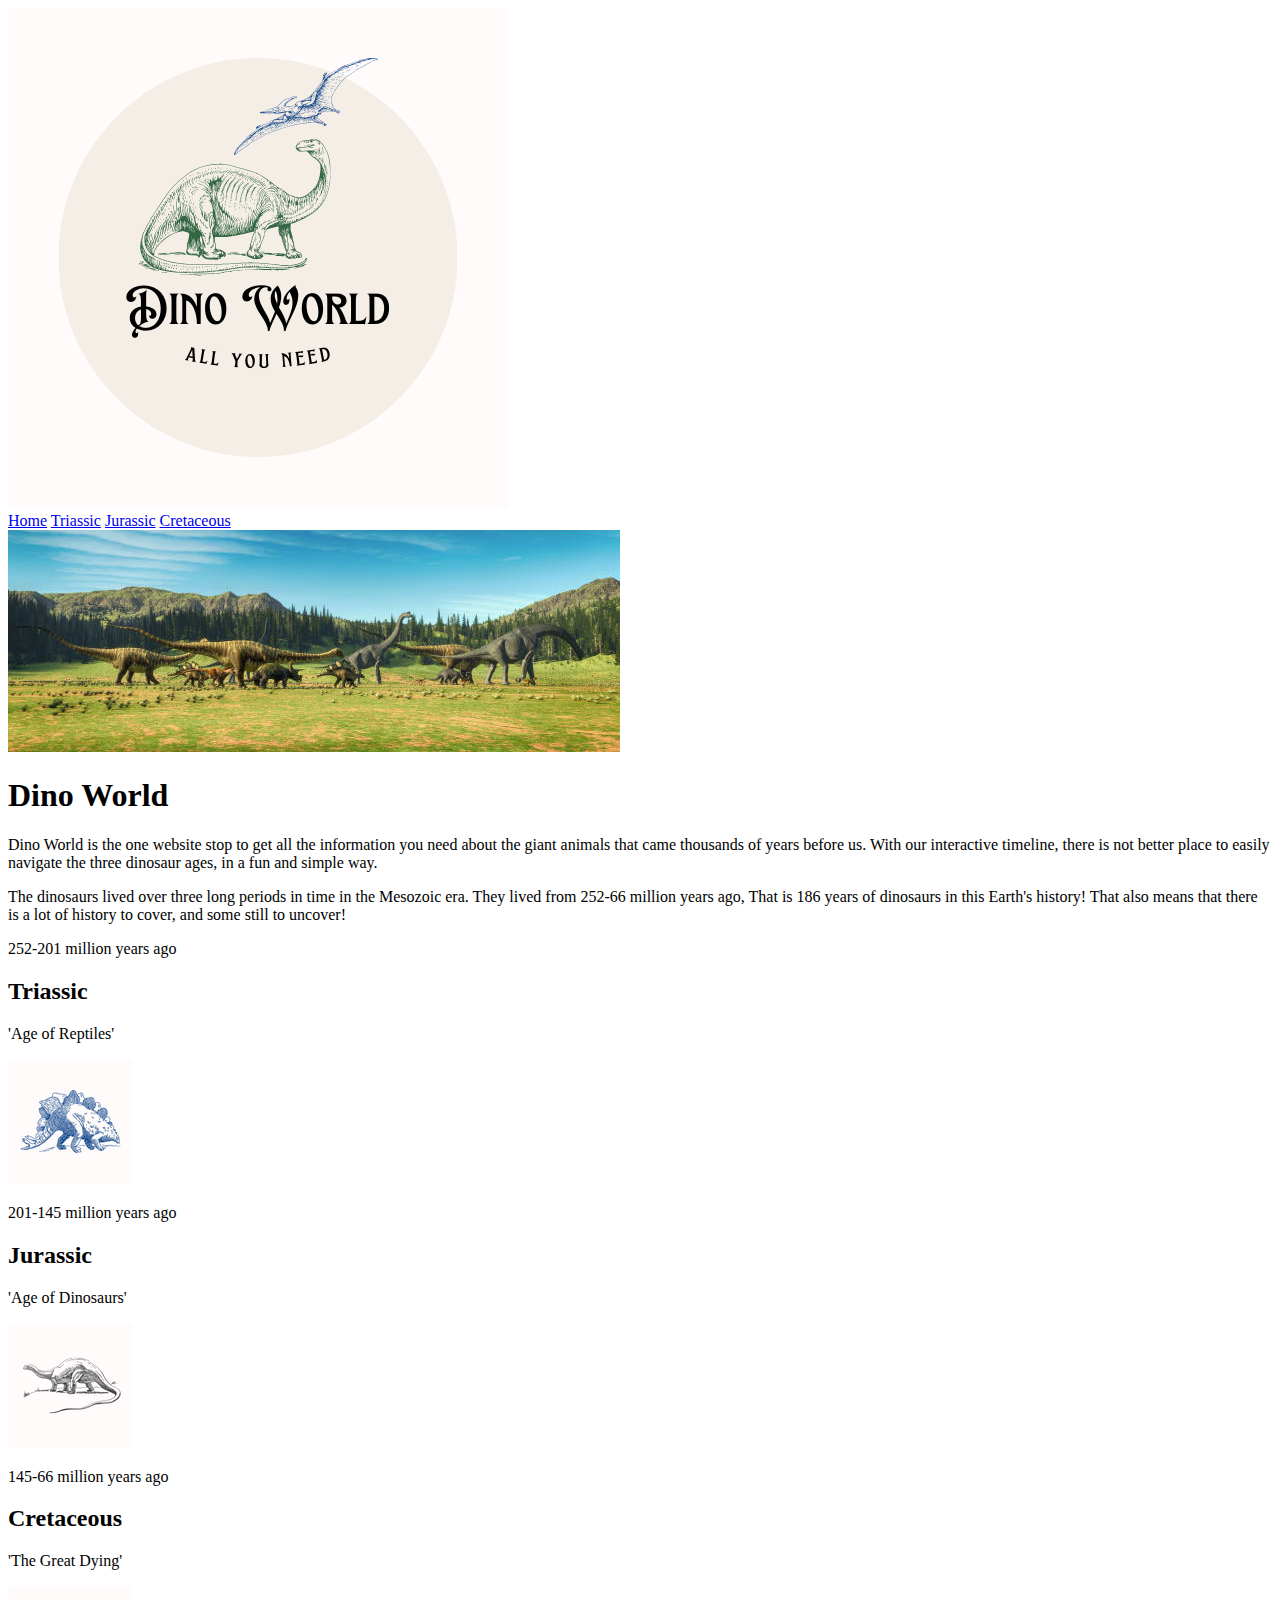
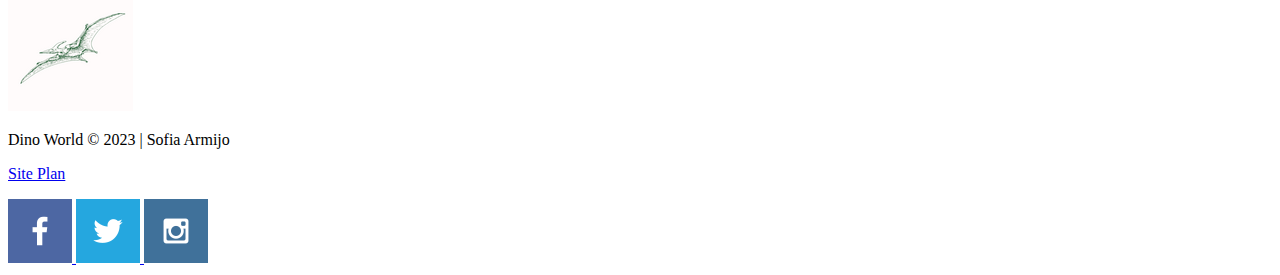
==== dinosweb/index.html @ ce217ea0 "personal site html" ====
<!DOCTYPE html>
<html lang="en">
<head>
    <meta charset="UTF-8">
    <meta http-equiv="X-UA-Compatible" content="IE=edge">
    <meta name="viewport" content="width=device-width, initial-scale=1.0">
    <title>DinoWorld | Home</title>
</head>
<body>
    <div id="content">
        <header>
            <a id="logo_link" href="index.html">
                <img class="logo" src="images/dino_logo.png" alt="DinoWorld Logo">
            </a>
            <nav>
                <a href="index.html">Home</a>
                <a href="triassic.html">Triassic</a>
                <a href="jurassic.html">Jurassic</a>
                <a href="cretaceous.html">Cretaceous</a>
            </nav>
        </header>
        <div id="hero">
            <div id="hero-box">
                <img id="hero-img" src="images/dinobannerimage.jpeg" alt="Dinosaurs Roaming in a Field">
            </div>
            <section id="hero-msg">
            <h1 class="home-title">Dino World</h1>
            </section>
        </div>
        <main class="home-grid">
            <div class="welcome-msg">
                <p>Dino World is the one website stop to get all the information you need about the giant animals that came thousands of years before us. With our interactive timeline, there is not better place to easily navigate the three dinosaur ages, in a fun and simple way.</p>
            </div>
            <div class="timeline-msg">
                <p>The dinosaurs lived over three long periods in time in the Mesozoic era. They lived from 252-66 million years ago, That is 186 years of dinosaurs in this Earth's history! That also means that there is a lot of history to cover, and some still to uncover!</p>
            </div>
            <div class="timeline">
                <div class="triassic left">
                  <div class="content">
                    <p>252-201 million years ago</p>
                  </div>
                </div>
                <div class="triassic right">
                    <div class="content">
                      <h2>Triassic</h2>
                      <p>'Age of Reptiles'</p>
                      <img class="icon" src="images/triassic-icon.png" alt="triassic icon">
                    </div>
                </div>
                <div class="jurassic left">
                    <div class="content">
                      <p>201-145 million years ago</p>
                    </div>
                </div>
                <div class="jurassic right">
                    <div class="content">
                      <h2>Jurassic</h2>
                      <p>'Age of Dinosaurs'</p>
                      <img class="icon" src="images/jurassic-icon.png" alt="jurassic icon">
                    </div>
                </div>
                <div class="cretaceous left">
                    <div class="content">
                      <p>145-66 million years ago</p>
                    </div>
                </div>
                <div class="cretaceous right">
                    <div class="content">
                      <h2>Cretaceous</h2>
                      <p>'The Great Dying'</p>
                      <img class="icon" src="images/cretaceous-icon.png" alt="cretaceous icon">
                    </div>
                </div>
            </div>
        </main>
        <footer>
            <p>Dino World &copy; 2023 | Sofia Armijo</p>
            <p><a href="site-plan.html">Site Plan</a></p>
            <div class="social">
                <a href="https://facebook.com" target="_blank">
                    <img src="images/facebook1.png" alt="fb icon">
                </a>
                <a href="https://twitter.com" target="_blank">
                    <img src="images/twitter1.png" alt="twitter icon">
                </a>
                <a href="https://instagram.com" target="_blank">
                    <img src="images/instagram1.png" alt="instagram icon">
                </a>
            </div>
        </footer>
    </div>
</body>
</html>
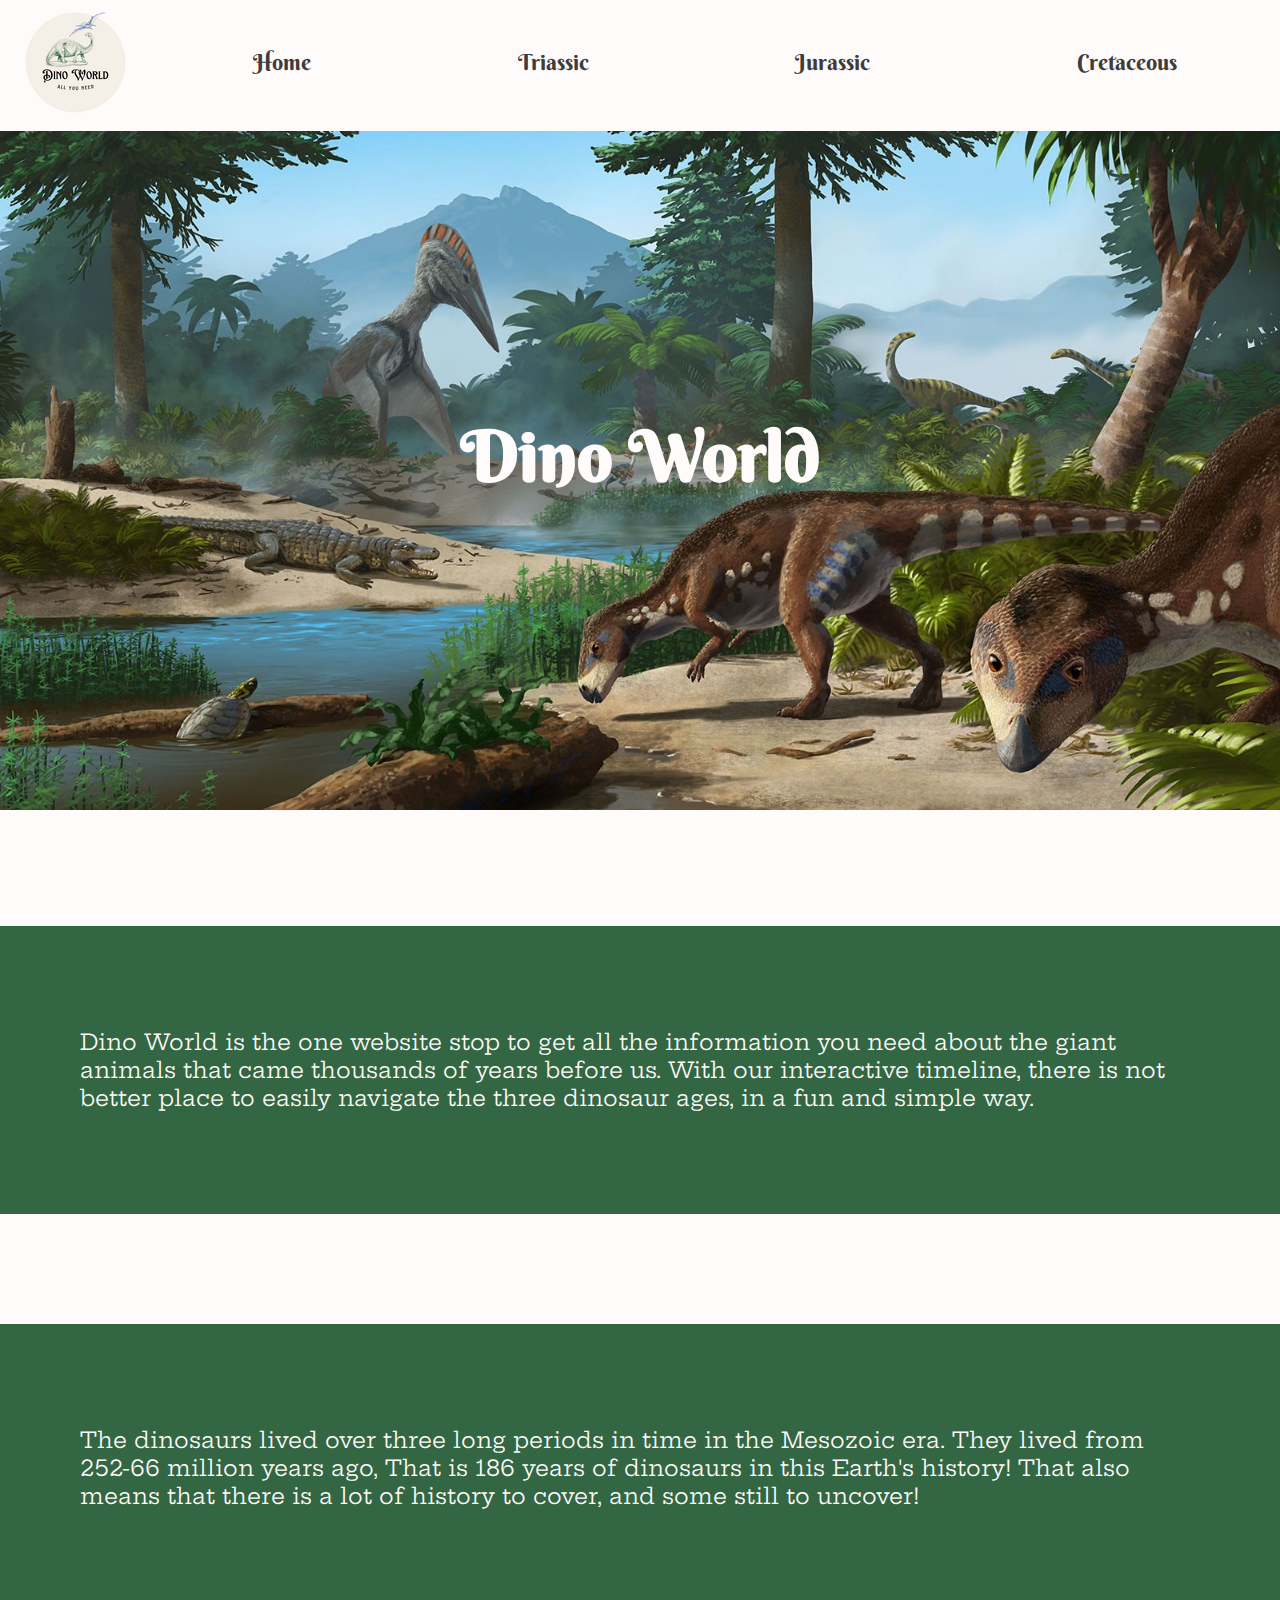
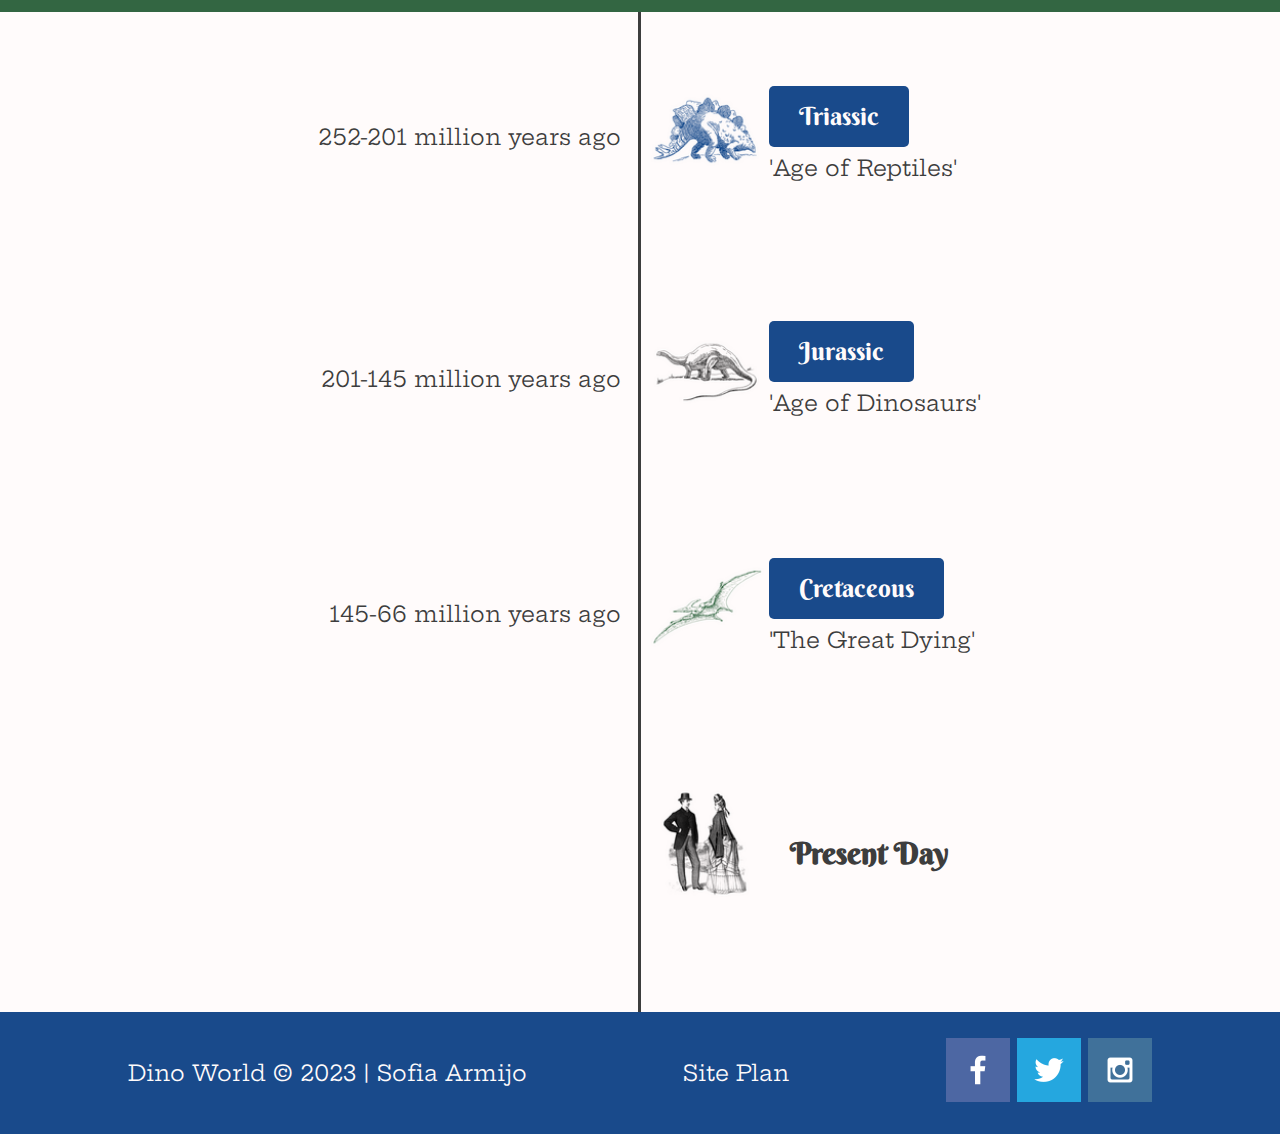
==== commit 01ee6095: "dino world home page" ====
--- a/dinosweb/index.html
+++ b/dinosweb/index.html
@@ -4,6 +4,7 @@
     <meta charset="UTF-8">
     <meta http-equiv="X-UA-Compatible" content="IE=edge">
     <meta name="viewport" content="width=device-width, initial-scale=1.0">
+    <link rel="stylesheet" href="styles/dinomain.css">
     <title>DinoWorld | Home</title>
 </head>
 <body>
@@ -34,44 +35,35 @@
             <div class="timeline-msg">
                 <p>The dinosaurs lived over three long periods in time in the Mesozoic era. They lived from 252-66 million years ago, That is 186 years of dinosaurs in this Earth's history! That also means that there is a lot of history to cover, and some still to uncover!</p>
             </div>
-            <div class="timeline">
-                <div class="triassic left">
-                  <div class="content">
-                    <p>252-201 million years ago</p>
-                  </div>
-                </div>
-                <div class="triassic right">
-                    <div class="content">
-                      <h2>Triassic</h2>
-                      <p>'Age of Reptiles'</p>
-                      <img class="icon" src="images/triassic-icon.png" alt="triassic icon">
-                    </div>
-                </div>
-                <div class="jurassic left">
-                    <div class="content">
-                      <p>201-145 million years ago</p>
-                    </div>
-                </div>
-                <div class="jurassic right">
-                    <div class="content">
-                      <h2>Jurassic</h2>
-                      <p>'Age of Dinosaurs'</p>
-                      <img class="icon" src="images/jurassic-icon.png" alt="jurassic icon">
-                    </div>
-                </div>
-                <div class="cretaceous left">
-                    <div class="content">
-                      <p>145-66 million years ago</p>
-                    </div>
-                </div>
-                <div class="cretaceous right">
-                    <div class="content">
-                      <h2>Cretaceous</h2>
-                      <p>'The Great Dying'</p>
-                      <img class="icon" src="images/cretaceous-icon.png" alt="cretaceous icon">
-                    </div>
-                </div>
+            <div class="vl"></div>
+            <div class="triassic-date">
+                <p>252-201 million years ago</p>
             </div>
+            <div class="triassic-label">
+                <a id='labels' href="triassic.html">Triassic</a>
+                <p>'Age of Reptiles'</p>
+            </div>
+            <img class="triassic-icon" src="images/triassic-icon.png" alt="triassic icon">
+            <div class="jurassic-date">
+                <p>201-145 million years ago</p>
+            </div>
+            <div class="jurassic-label">
+                <a id='labels' href="jurassic.html">Jurassic</a>
+                <p>'Age of Dinosaurs'</p>
+            </div>
+            <img class="jurassic-icon" src="images/jurassic-icon.png" alt="jurassic icon">
+            <div class="cretaceous-date">
+                <p>145-66 million years ago</p>
+            </div>
+            <div class="cretaceous-label">
+                <a id='labels' href="cretaceous.html">Cretaceous</a>
+                <p>'The Great Dying'</p>
+            </div>
+            <img class="cretaceous-icon" src="images/cretaceous-icon.png" alt="cretaceous icon">
+            <div class="present-label">
+                <h2>Present Day</h2>
+            </div>
+            <img class="present-icon" src="images/presenticon.png" alt="Present Day Icon">
         </main>
         <footer>
             <p>Dino World &copy; 2023 | Sofia Armijo</p>
--- a/dinosweb/styles/dinomain.css
+++ b/dinosweb/styles/dinomain.css
@@ -0,0 +1,261 @@
+/* body css */
+@import url('https://fonts.googleapis.com/css2?family=Berkshire+Swash&family=Hepta+Slab&display=swap');
+
+#content {
+    max-width: 1600px;
+    margin: 0 auto;
+}
+
+body {
+    background-color: #fffbfb;
+    font-family: 'Hepta Slab';
+    font-size: 22px;
+    margin: 0;
+    padding: 0;
+}
+
+header {
+    display: grid;
+    grid-template-columns: 150px auto;
+    background-color: #fffbfb
+}
+
+nav {
+    display: flex;
+    justify-content: space-around;
+}
+
+#logo_link {
+    justify-self: center;
+    align-self: center;
+}
+
+.logo {
+    width: 100%;
+}
+
+nav a {
+    text-align: center;
+    color: #3d3d3d;
+    text-decoration: none;
+    font-family: 'Berkshire Swash'; 
+    padding: 35px;
+    padding-top: 48px;
+}
+
+nav a:hover {
+    background-color: #194a8b;
+    color: #fffbfb;
+}
+
+#hero {
+    display: grid;
+    grid-template-columns: 1fr 3fr 1fr;
+    margin-top: -100px;
+}
+
+#hero-msg {
+    grid-column: 2/3;
+    grid-row: 2/3;
+    margin-bottom: 270px;
+    text-align: center;
+    color: #fffbfb;
+    font-family: 'Berkshire Swash';
+    font-size: 35px;
+}
+
+#hero-box {
+    grid-column: 1/4;
+    grid-row: 1/3;
+    z-index: -1;
+}
+
+#hero-img {
+    width: 100%;
+}
+
+.home-grid {
+    display: grid;
+    grid-template-columns: 1fr 1fr 1fr 1fr 1fr 3px 1fr 1fr 1fr 1fr 1fr
+}
+
+.welcome-msg {
+    grid-column: 1/12;
+    grid-row: 2/3;
+    padding: 80px;
+    padding-top: 80px;
+    padding-bottom: 80px;
+    color: #fffbfb;
+    background-color: #336642;
+    margin-top: 110px;
+}
+
+.timeline-msg {
+    grid-column: 1/12;
+    grid-row: 4/5;
+    padding: 80px;
+    padding-top: 80px;
+    padding-bottom: 80px;
+    color: #fffbfb;
+    background-color: #336642;
+    margin-top: 110px;
+}
+
+.vl {
+    grid-column: 6/7;
+    grid-row: 5/14;
+    border-left: 3px solid #3d3d3d;
+    height: 1000px;
+  }
+
+.triassic-date {
+    grid-column: 3/6;
+    grid-row: 6/7;
+    text-align: right;
+    margin-right: 17px;
+    margin-top: 65px;
+    color: #3d3d3d;
+    margin-bottom: 80px;
+}
+
+.triassic-label {
+    grid-column: 8/10;
+    grid-row: 6/7;
+    text-align: left;
+    margin-top: 65px;
+    color: #3d3d3d;
+    margin-bottom: 80px;
+    text-decoration: none;
+}
+
+.triassic-icon {
+    grid-column: 7/8;
+    grid-row: 6/7;
+    width: 100%;
+    margin-top: 30px;
+    margin-bottom: 80px;
+}
+
+.jurassic-date {
+    grid-column: 3/6;
+    grid-row: 8/9;
+    text-align: right;
+    margin-right: 17px;
+    margin-top: 35px;
+    color: #3d3d3d;
+    margin-bottom: 80px;
+}
+
+.jurassic-label {
+    grid-column: 8/10;
+    grid-row: 8/9;
+    text-align: left;
+    margin-top: 28px;
+    color: #3d3d3d;
+    margin-bottom: 80px;
+    text-decoration: none;
+}
+
+.jurassic-icon {
+    grid-column: 7/8;
+    grid-row: 8/9;
+    width: 100%;
+    margin-bottom: 80px;
+}
+
+.cretaceous-date {
+    grid-column: 3/6;
+    grid-row: 10/11;
+    text-align: right;
+    margin-right: 17px;
+    margin-top: 35px;
+    color: #3d3d3d;
+    margin-bottom: 80px;
+}
+
+.cretaceous-label {
+    grid-column: 8/10;
+    grid-row: 10/11;
+    text-align: left;
+    margin-top: 30px;
+    color: #3d3d3d;
+    margin-bottom: 80px;
+    text-decoration: none;
+}
+
+.cretaceous-icon {
+    grid-column: 7/8;
+    grid-row: 10/11;
+    width: 100%;
+    margin-bottom: 80px;
+}
+
+.present-label {
+    grid-column: 8/10;
+    grid-row: 12/13;
+    text-align: left;
+    margin-top: 30px;
+    color: #3d3d3d;
+    margin-bottom: 80px;
+    font-family: 'Berkshire Swash';
+    font-size: 20px;
+    padding-left: 21px;
+}
+
+.present-icon {
+    grid-column: 7/8;
+    grid-row: 12/13;
+    width: 100%;
+    margin-bottom: 80px;
+}
+
+#labels {
+    background-color: #194a8b;
+    color: #fffbfb; 
+    text-decoration: none;
+    font-family: 'Berkshire Swash';
+    font-size: 25px;
+    padding: 15px 30px;
+    margin-top: 50px;
+    border-radius: 5px;
+}
+
+#labels:hover {
+    background-color: #336642;
+    color: #fffbfb; 
+    text-decoration: none;
+    font-family: 'Berkshire Swash';
+    font-size: 25px;
+    padding: 15px 30px;
+    margin-top: 50px;
+    border-radius: 5px;
+}
+
+footer {
+    background-color: #194a8b;
+    color: #fffbfb;
+    padding: 25px 50px;
+    display: flex;
+    justify-content: space-around;
+    align-items: center;
+}
+
+footer a:hover {
+    color: #F9F6EE;
+}
+
+footer a {
+    color: #fffbfb;
+    text-decoration: none;
+    font-family: 'Hepta Slab';
+}
+
+footer p a:hover {
+    background-color: #fffbfb;
+    color: #194a8b;
+    text-decoration: none;
+    font-family: 'Hepta Slab';
+    padding: 2px 1px;
+    margin-top: 50px;
+    border-radius: 5px;
+}
